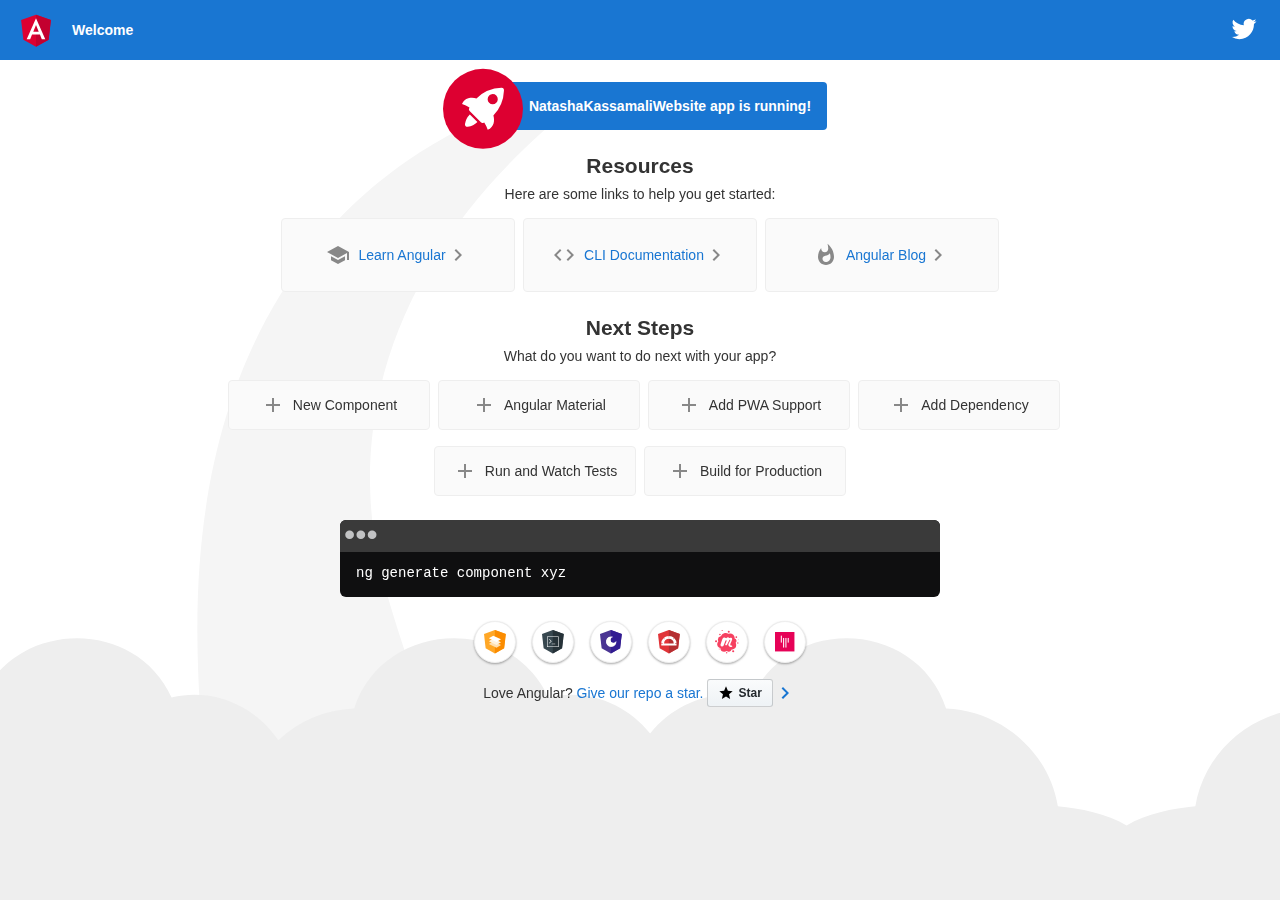
==== index.html @ 2cdb1f8c "Auto-generated commit" ====
<!doctype html>
<html lang="en">
<head>
  <meta charset="utf-8">
  <title>NatashaKassamaliWebsite</title>
  <base href="/">
  <meta name="viewport" content="width=device-width, initial-scale=1">
  <link rel="icon" type="image/x-icon" href="favicon.ico">
<link rel="stylesheet" href="styles.3ff695c00d717f2d2a11.css"></head>
<body>
  <app-root></app-root>
<script src="runtime.e227d1a0e31cbccbf8ec.js" defer></script><script src="polyfills.a4021de53358bb0fec14.js" defer></script><script src="main.83af284efae87569d449.js" defer></script></body>
</html>
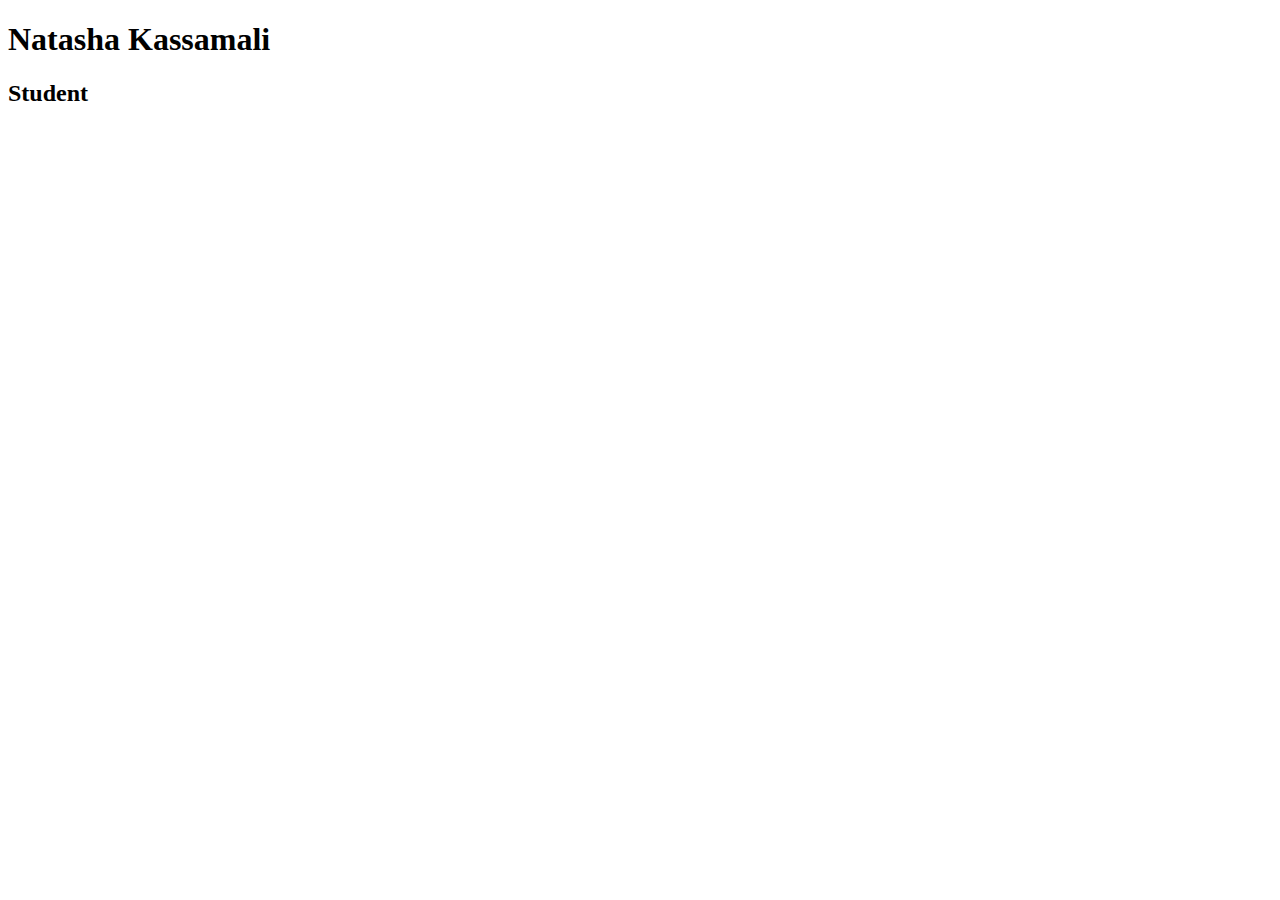
==== commit dc48abe4: "Auto-generated commit" ====
--- a/index.html
+++ b/index.html
@@ -9,5 +9,5 @@
 <link rel="stylesheet" href="styles.3ff695c00d717f2d2a11.css"></head>
 <body>
   <app-root></app-root>
-<script src="runtime.e227d1a0e31cbccbf8ec.js" defer></script><script src="polyfills.a4021de53358bb0fec14.js" defer></script><script src="main.83af284efae87569d449.js" defer></script></body>
+<script src="runtime.e227d1a0e31cbccbf8ec.js" defer></script><script src="polyfills.a4021de53358bb0fec14.js" defer></script><script src="main.4dd07e3982a85ccf73ab.js" defer></script></body>
 </html>
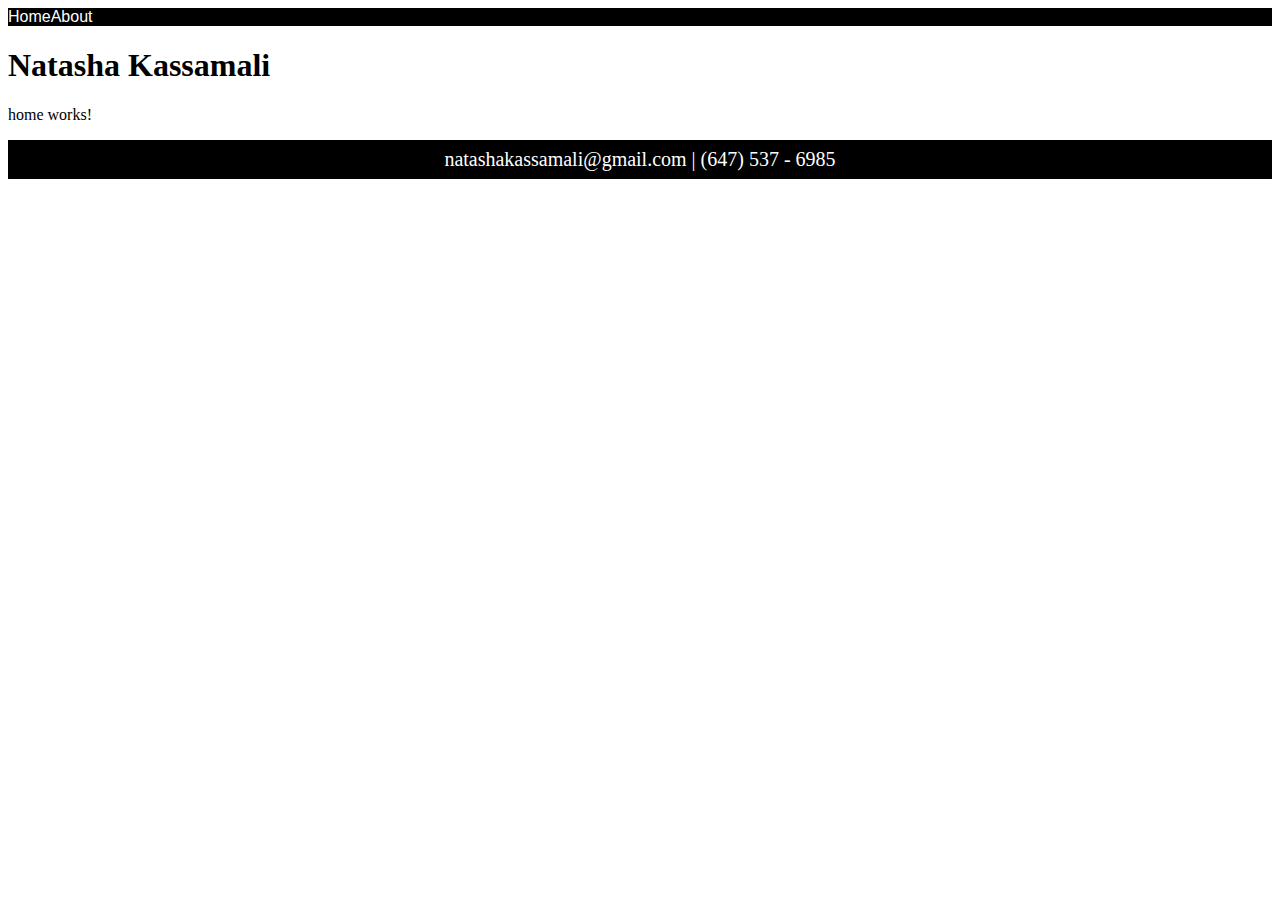
==== commit e41ce7ac: "Auto-generated commit" ====
--- a/index.html
+++ b/index.html
@@ -9,5 +9,5 @@
 <link rel="stylesheet" href="styles.3ff695c00d717f2d2a11.css"></head>
 <body>
   <app-root></app-root>
-<script src="runtime.e227d1a0e31cbccbf8ec.js" defer></script><script src="polyfills.a4021de53358bb0fec14.js" defer></script><script src="main.4dd07e3982a85ccf73ab.js" defer></script></body>
+<script src="runtime.e227d1a0e31cbccbf8ec.js" defer></script><script src="polyfills.a4021de53358bb0fec14.js" defer></script><script src="main.58015a202779b0b158a9.js" defer></script></body>
 </html>
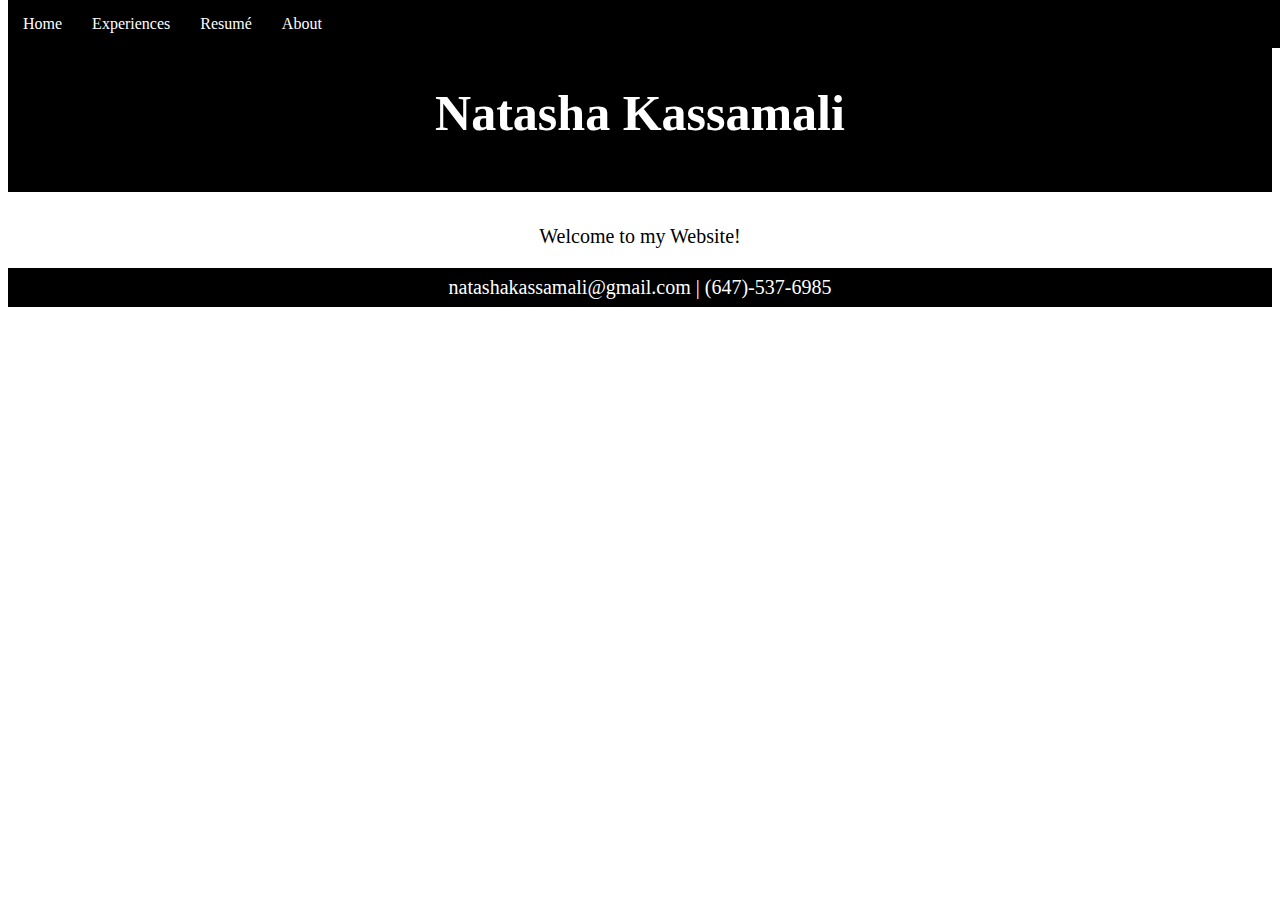
==== commit 5f9e1335: "Auto-generated commit" ====
--- a/index.html
+++ b/index.html
@@ -6,8 +6,8 @@
   <base href="/">
   <meta name="viewport" content="width=device-width, initial-scale=1">
   <link rel="icon" type="image/x-icon" href="favicon.ico">
-<link rel="stylesheet" href="styles.3ff695c00d717f2d2a11.css"></head>
+<link rel="stylesheet" href="styles.44f3614e415ab86d93d9.css"></head>
 <body>
   <app-root></app-root>
-<script src="runtime.e227d1a0e31cbccbf8ec.js" defer></script><script src="polyfills.a4021de53358bb0fec14.js" defer></script><script src="main.58015a202779b0b158a9.js" defer></script></body>
+<script src="runtime.e227d1a0e31cbccbf8ec.js" defer></script><script src="polyfills.a4021de53358bb0fec14.js" defer></script><script src="main.6602f149f0796783ecf1.js" defer></script></body>
 </html>
--- a/styles.44f3614e415ab86d93d9.css
+++ b/styles.44f3614e415ab86d93d9.css
@@ -0,0 +1 @@
+h1{font-size:50px;color:#fff;background-color:#000;text-align:center;padding:50px}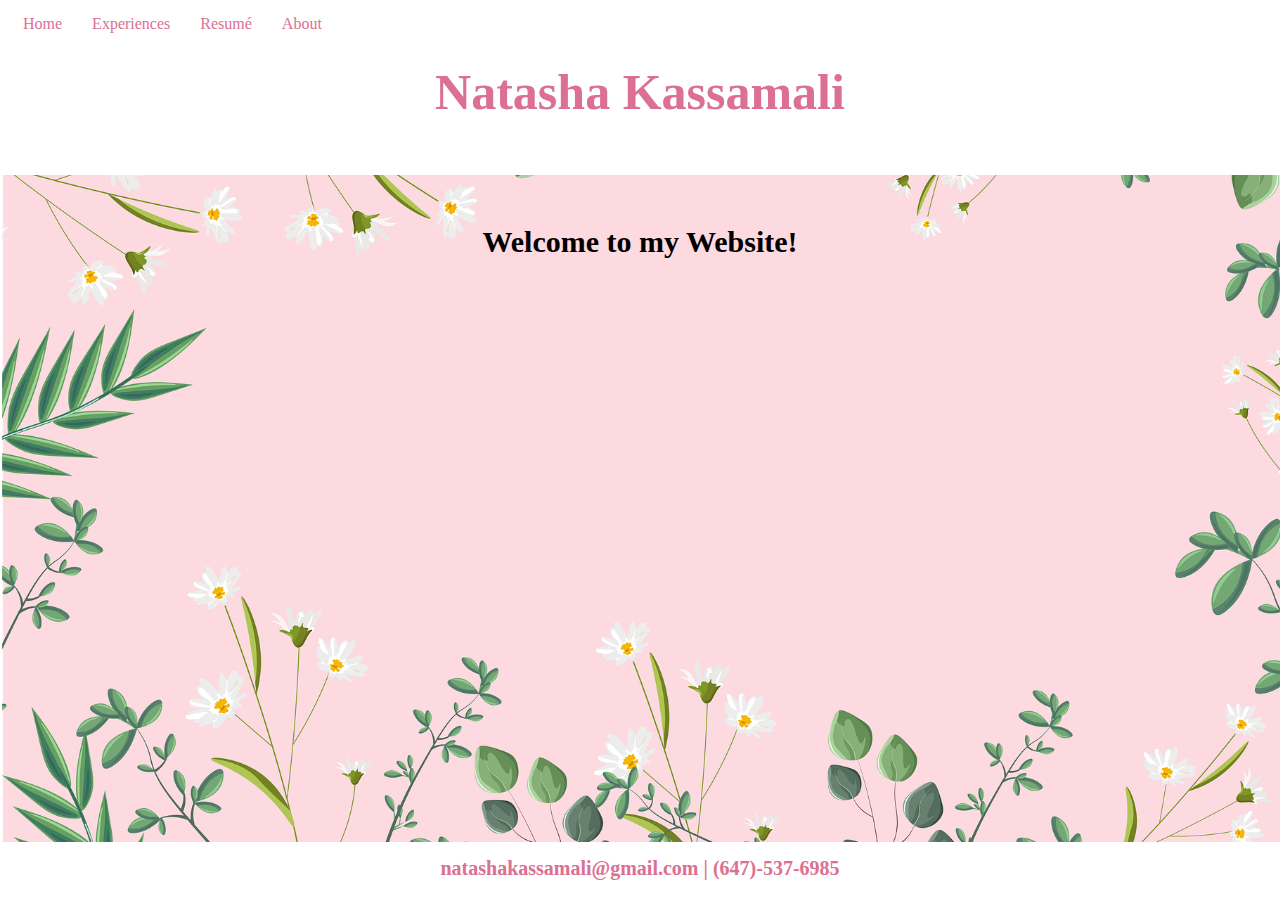
==== commit 47bd8452: "Auto-generated commit" ====
--- a/index.html
+++ b/index.html
@@ -6,8 +6,8 @@
   <base href="/">
   <meta name="viewport" content="width=device-width, initial-scale=1">
   <link rel="icon" type="image/x-icon" href="favicon.ico">
-<link rel="stylesheet" href="styles.44f3614e415ab86d93d9.css"></head>
+<link rel="stylesheet" href="styles.c1eb4a5c20353fa724c0.css"></head>
 <body>
   <app-root></app-root>
-<script src="runtime.e227d1a0e31cbccbf8ec.js" defer></script><script src="polyfills.a4021de53358bb0fec14.js" defer></script><script src="main.6602f149f0796783ecf1.js" defer></script></body>
+<script src="runtime.e227d1a0e31cbccbf8ec.js" defer></script><script src="polyfills.a4021de53358bb0fec14.js" defer></script><script src="main.dd0a5a3b6ac16b7274a1.js" defer></script></body>
 </html>
--- a/styles.c1eb4a5c20353fa724c0.css
+++ b/styles.c1eb4a5c20353fa724c0.css
@@ -0,0 +1 @@
+*{box-sizing:border-box}h1{font-size:50px;color:#db7093;background-color:#fff;text-align:center;padding:80px;margin:-2%}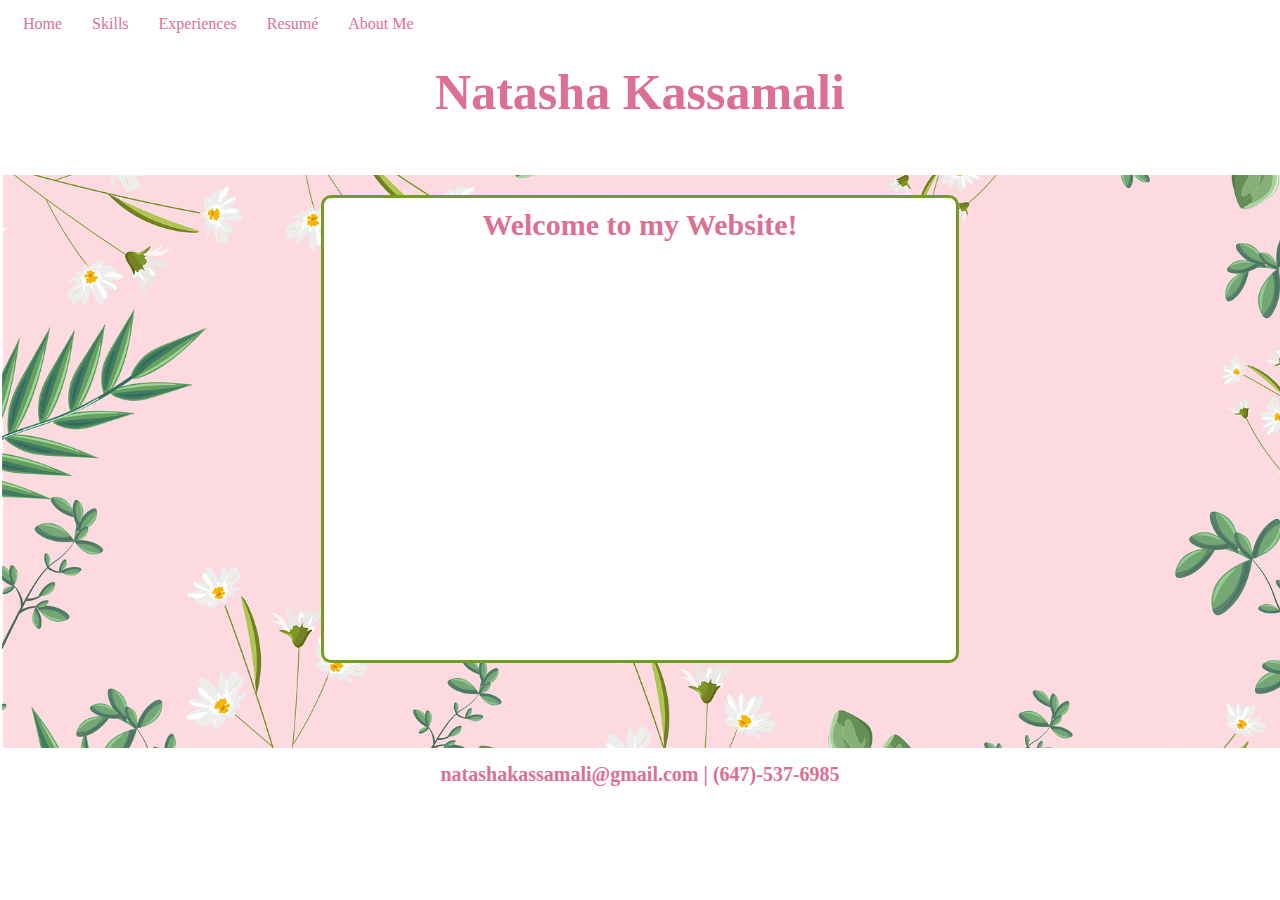
==== commit c2350d12: "Auto-generated commit" ====
--- a/index.html
+++ b/index.html
@@ -9,5 +9,5 @@
 <link rel="stylesheet" href="styles.c1eb4a5c20353fa724c0.css"></head>
 <body>
   <app-root></app-root>
-<script src="runtime.e227d1a0e31cbccbf8ec.js" defer></script><script src="polyfills.a4021de53358bb0fec14.js" defer></script><script src="main.dd0a5a3b6ac16b7274a1.js" defer></script></body>
+<script src="runtime.e227d1a0e31cbccbf8ec.js" defer></script><script src="polyfills.a4021de53358bb0fec14.js" defer></script><script src="main.7d6e308208c5d3a0b3c3.js" defer></script></body>
 </html>
